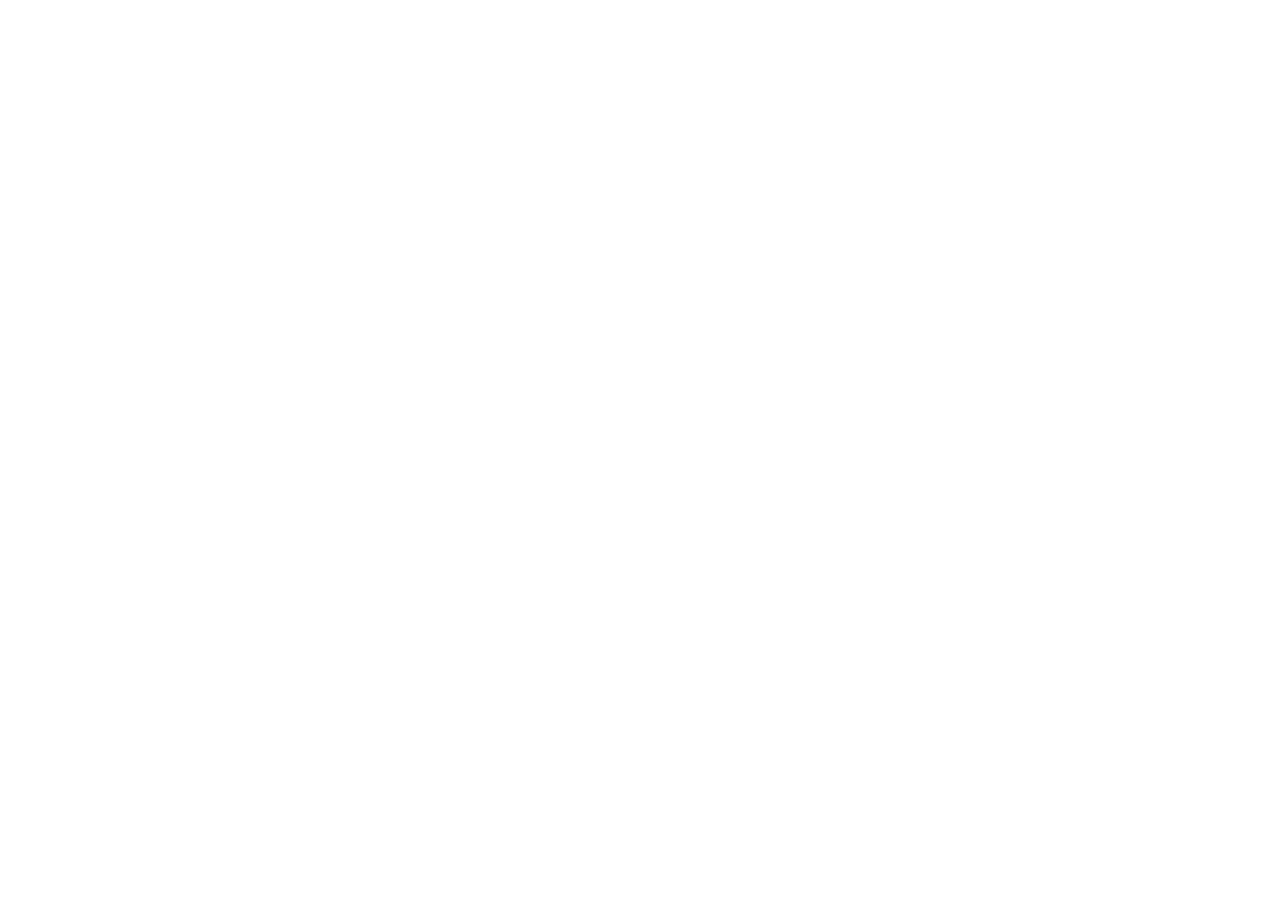
==== index.html @ 2ba21b4a "start" ====
<!DOCTYPE html>
<html lang="en" dir="ltr">
  <head>
    <meta charset="utf-8">
    <link rel="stylesheet" href="index.css">
    <link rel="stylesheet" href="normalize.css">
    <title>On Beginnings</title>
  </head>
  <body>
    
  </body>
</html>
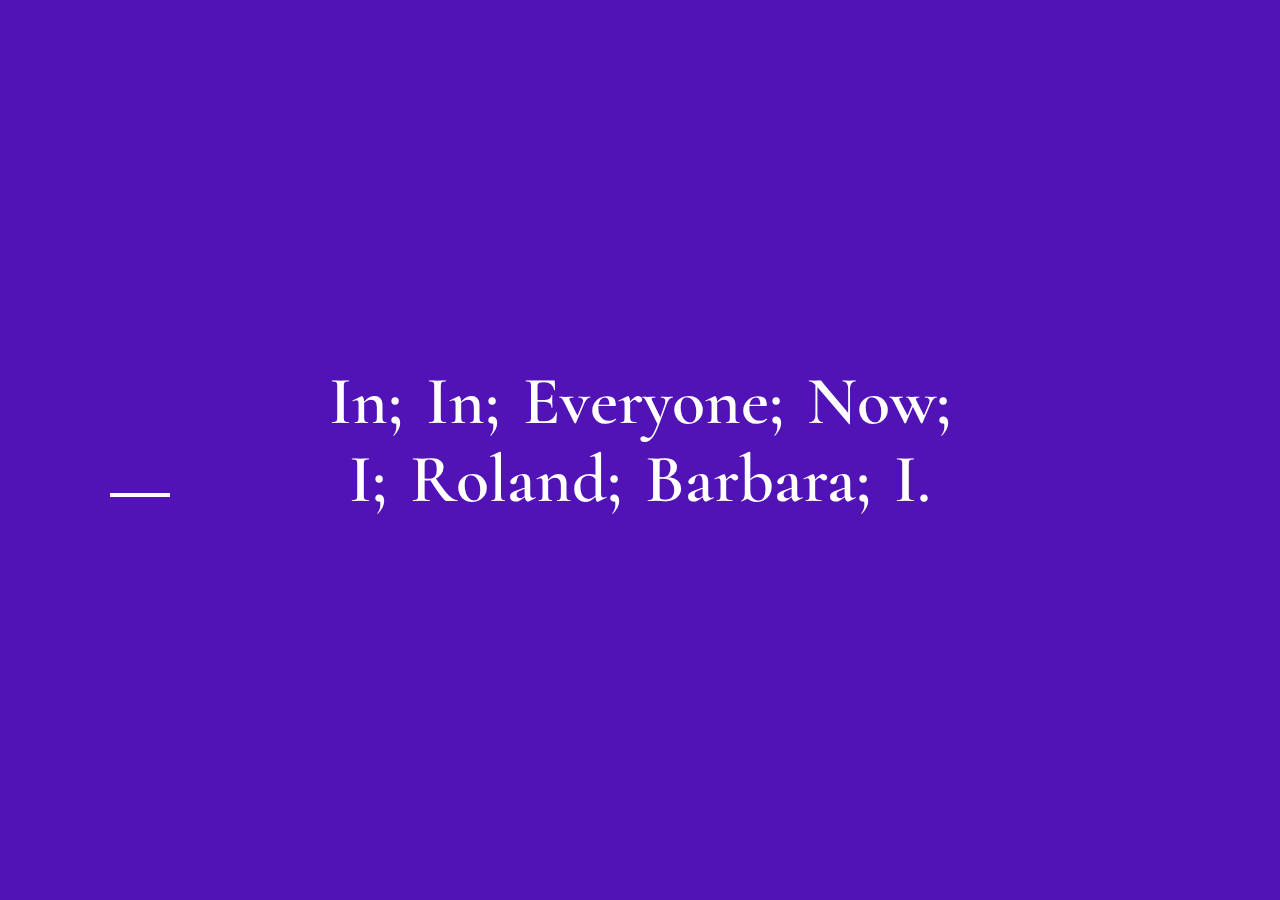
==== commit 02eb0ee5: "progress 1" ====
--- a/index.html
+++ b/index.html
@@ -2,11 +2,24 @@
 <html lang="en" dir="ltr">
   <head>
     <meta charset="utf-8">
+    <link rel="preconnect" href="https://fonts.gstatic.com">
+    <link href="https://fonts.googleapis.com/css2?family=Cormorant+Garamond:ital,wght@0,300;0,400;0,500;0,600;0,700;1,300;1,400;1,500;1,600;1,700&display=swap" rel="stylesheet">
     <link rel="stylesheet" href="index.css">
     <link rel="stylesheet" href="normalize.css">
+    <link rel="stylesheet" media="screen and (max-width: 500px)" href="smallscreen.css">
     <title>On Beginnings</title>
   </head>
   <body>
-    
+    <div class="container">
+      <a href="in.html">In</a>;
+      <a href="in2.html">In</a>;
+      <a href="everyone.html">Everyone</a>;
+      <a href="now.html">Now</a>;
+      <a href="i.html">I</a>;
+      <a href="roland.html">Roland</a>;
+      <a href="barbara.html">Barbara</a>;
+      <a href="i2.html">I</a>.
+    </div>
+    <div class="line"></div>
   </body>
 </html>
--- a/index.css
+++ b/index.css
@@ -0,0 +1,62 @@
+body {
+  background-color: #5112B6;
+  font-family: 'Cormorant Garamond', serif;
+  font-weight: 600;
+}
+
+.container {
+  text-align: center;
+  position: absolute;
+  top: 49%;
+  left: 50%;
+  transform: translate(-50%, -50%);
+  color: white;
+  font-size: 68px;
+  display: inline-table;
+  word-spacing: 6px;
+}
+
+a:link {
+  color: white;
+  text-decoration: none;
+}
+
+a:visited {
+  color: white;
+}
+
+a:hover {
+  color: #8559cb;
+}
+
+.line {
+  background-color: white;
+  height: 4px;
+  width: 60px;
+  top: 50%;
+  transform: translate(-50%, -50%);
+  position: absolute;
+  margin-left: 140px;
+  margin-top: 45px;
+  /* animation-name: extendline;
+  animation-duration: 5s;
+  animation-iteration-count: 1; */
+}
+
+.line:hover {
+  animation-name: extendline;
+  animation-duration: 7s;
+  animation-iteration-count: 1;
+}
+
+@keyframes extendline {
+  0% {
+    width: 60px;
+    left: 0px;
+  }
+  100% {
+    width: 1300px;
+    left: 620px;
+    background-color: #5112B6;
+  }
+}
--- a/smallscreen.css
+++ b/smallscreen.css
@@ -0,0 +1,14 @@
+body {
+  background-color: blue;
+}
+
+.container {
+
+
+
+}
+
+.line {
+  height: 0px;
+  width: 0px;
+}
